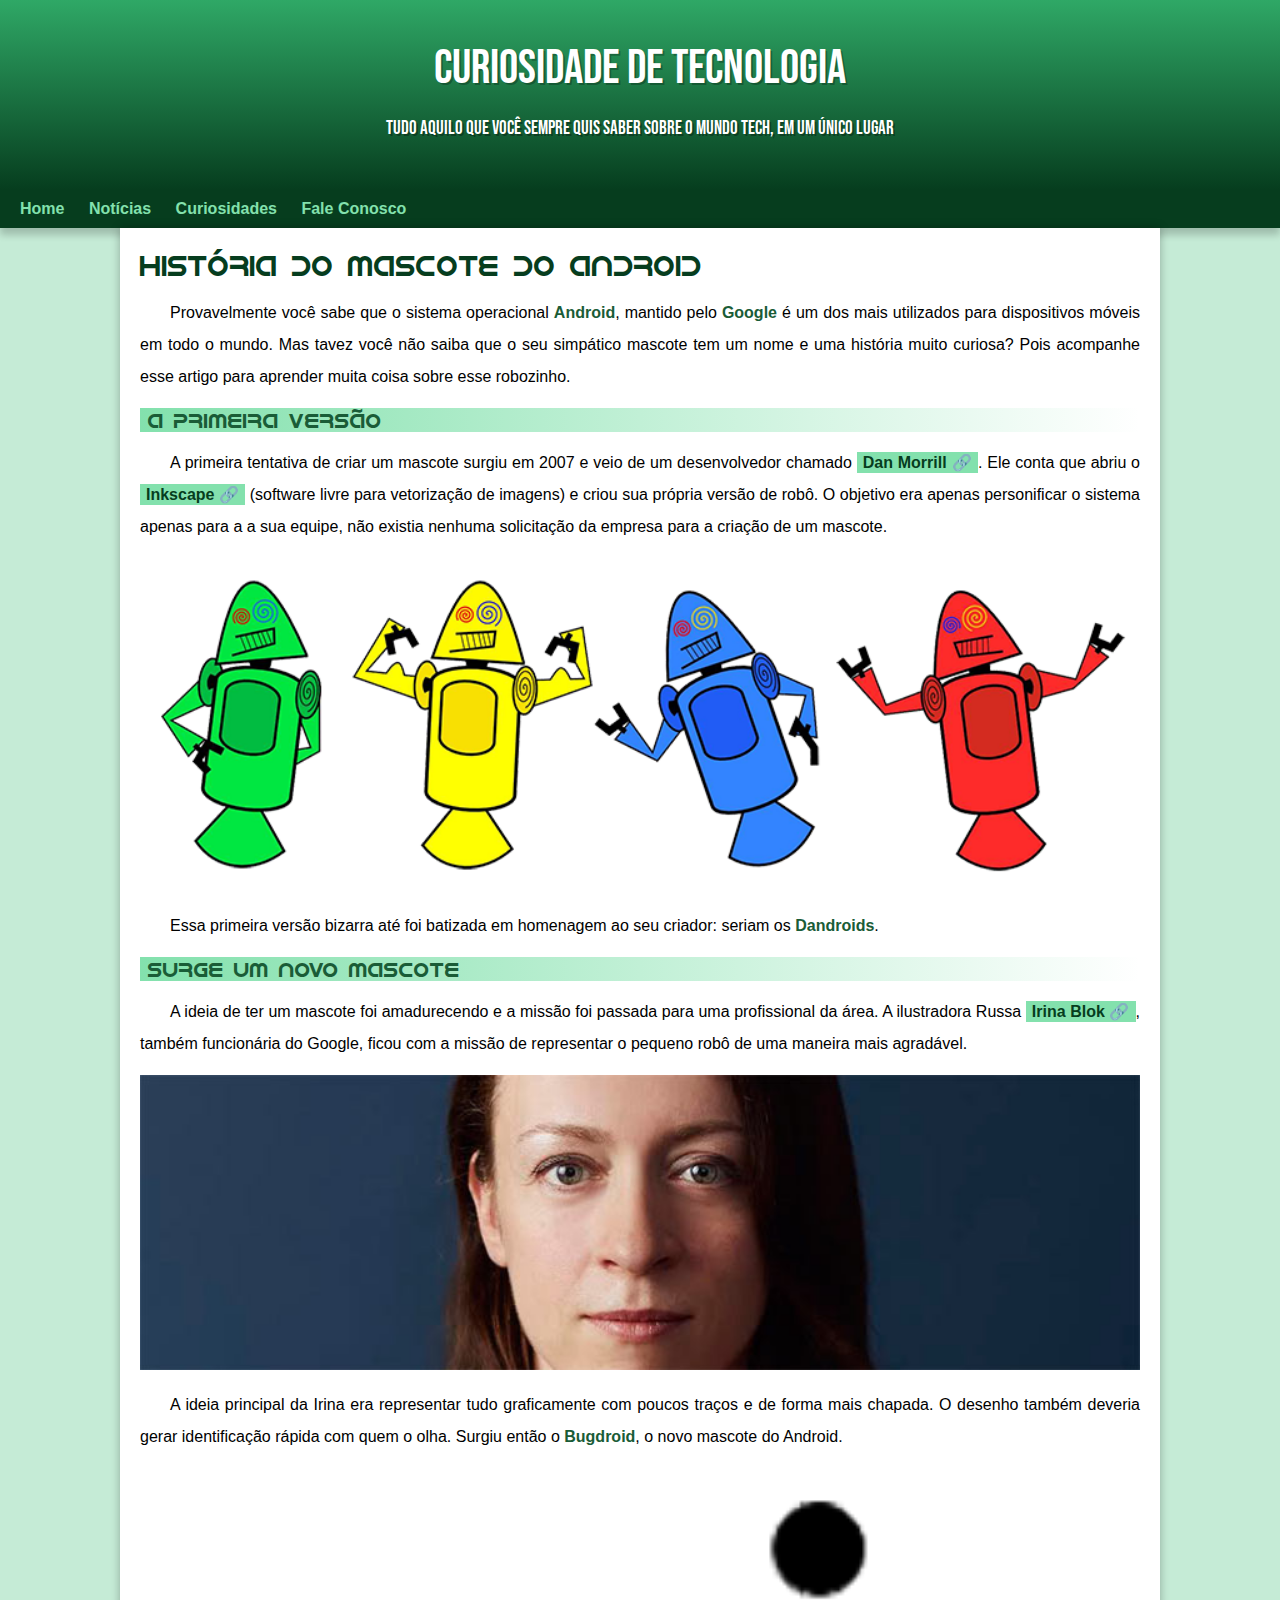
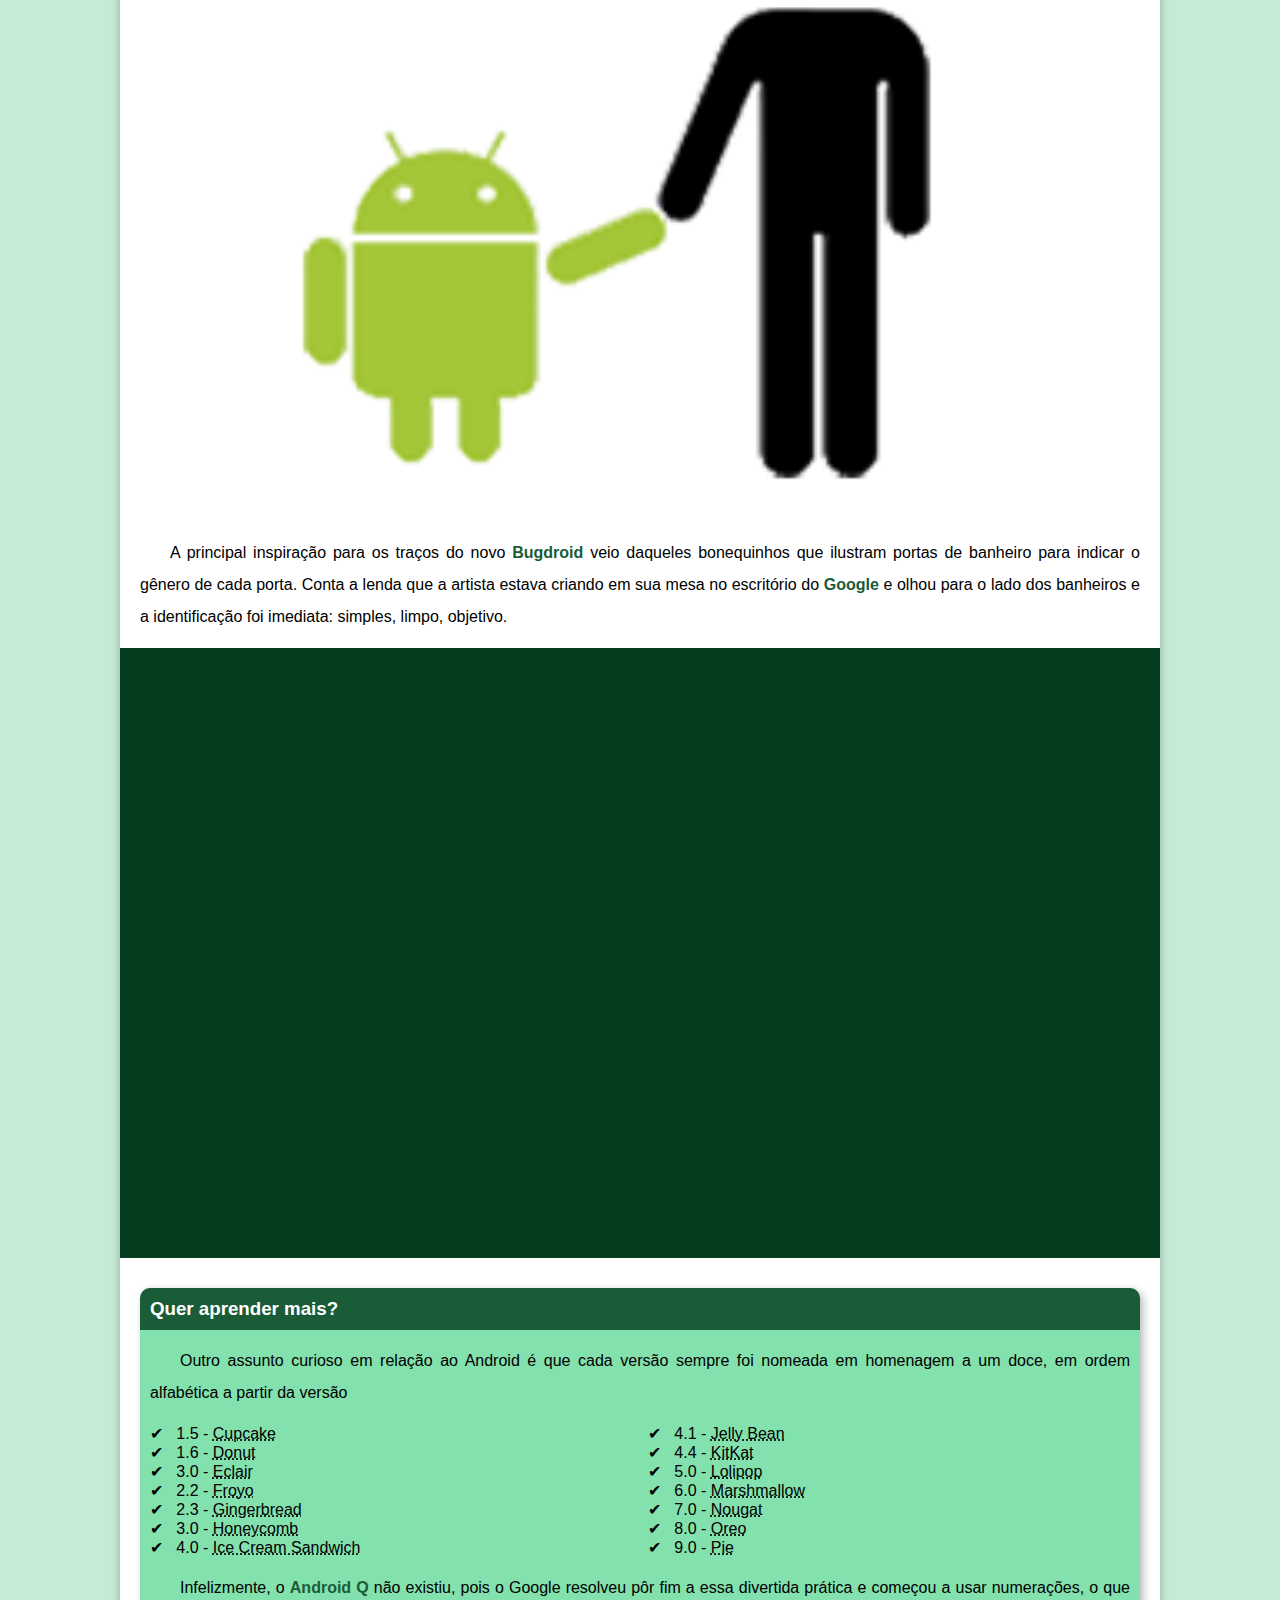
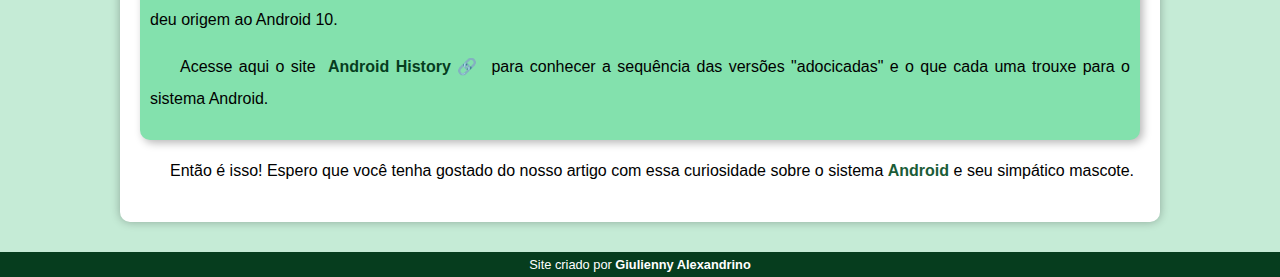
==== desafio010/android.html @ 78c9461e "Initial commit" ====
<!DOCTYPE html>
<html lang="Pt-br">
<head>
    <meta charset="UTF-8">
    <meta http-equiv="X-UA-Compatible" content="IE=edge">
    <meta name="viewport" content="width=device-width, initial-scale=1.0">
    <title>Como surgiu o mascote do Android</title>
    <link rel="shortcut icon" href="imagens/favicon.ico" type="image/x-icon">
    <link rel="stylesheet" href="estilo/style.css">
</head>
<body>
    <header>
        <h1>Curiosidade de Tecnologia</h1>
        <p>Tudo aquilo que você sempre quis saber sobre o mundo Tech, em um único lugar</p>
    </header>
    <nav>
        <a href="#">Home</a>
        <a href="#">Notícias</a>
        <a href="#">Curiosidades</a>
        <a href="#">Fale Conosco</a>
    </nav>
    <main>
        <article>
            <h1>
                História do Mascote do Android
            </h1>

            <p>
                Provavelmente você sabe que o sistema operacional <strong>Android</strong>, mantido pelo <strong>Google</strong> é um dos mais utilizados para dispositivos móveis em todo o mundo. Mas tavez você não saiba que o seu simpático mascote tem um nome e uma história muito curiosa? Pois acompanhe esse artigo para aprender muita coisa sobre esse robozinho.
            </p>

            <h2>
                A primeira versão
            </h2>

            <p>
                A primeira tentativa de criar um mascote surgiu em 2007 e veio de um desenvolvedor chamado <a href="https://androidcommunity.com/dan-morrill-shows-us-the-android-mascot-that-almost-was-20130103/" target="_blank" class="externo">Dan Morrill</a>. Ele conta que abriu o <a href="https://inkscape.org/pt-br/" target="_blank" class="externo">Inkscape</a> (software livre para vetorização de imagens) e criou sua própria versão de robô. O objetivo era apenas personificar o sistema apenas para a a sua equipe, não existia nenhuma solicitação da empresa para a criação de um mascote.
            </p>

            <picture>
                <source media="(max-width: 670px)" srcset="imagens/dan-droids-pq.png">
                <img src="imagens/dan-droids.png" alt="Primeiro mascote do Android">
            </picture>

            <p>
                Essa primeira versão bizarra até foi batizada em homenagem ao seu criador: seriam os <strong>Dandroids</strong>.
            </p>

            <h2>
                Surge um novo mascote
            </h2>

            <p>
                A ideia de ter um mascote foi amadurecendo e a missão foi passada para uma profissional da área. A ilustradora Russa <a href="https://www.irinablok.com/android" target="_blank" class="externo">Irina Blok</a>, também funcionária do Google, ficou com a missão de representar o pequeno robô de uma maneira mais agradável.
            </p>

            <picture>
                <source media="(max-width: 670px)" srcset="imagens/irina-blok-pq.jpg">
                <img src="imagens/irina-blok.jpg" alt="Irina Block, criadora do Bugdroid">
            </picture>

            <p>
                A ideia principal da Irina era representar tudo graficamente com poucos traços e de forma mais chapada. O desenho também deveria gerar identificação rápida com quem o olha. Surgiu então o <strong>Bugdroid</strong>, o novo mascote do Android.
            </p>

            <picture>
                <source media="(max-widht: 500px)" srcset="imagens/bugdroid.png">
                <img src="imagens/bugdroid.png" classe="pequena" alt="Bugdroid">
            </picture>

            <p>
                A principal inspiração para os traços do novo <strong>Bugdroid</strong> veio daqueles bonequinhos que ilustram portas de banheiro para indicar o gênero de cada porta. Conta a lenda que a artista estava criando em sua mesa no escritório do <strong>Google</strong> e olhou para o lado dos banheiros e a identificação foi imediata: simples, limpo, objetivo.
            </p>

            <div class="video">
                <iframe width="560" height="315" src="https://www.youtube.com/embed/l2UDgpLz20M" title="YouTube video player" frameborder="0" allow="accelerometer; autoplay; clipboard-write; encrypted-media; gyroscope; picture-in-picture" allowfullscreen></iframe>
            </div>
            
            <aside>
                <h3>
                    Quer aprender mais?
                </h3>

                <p>
                    Outro assunto curioso em relação ao Android é que cada versão sempre foi nomeada em homenagem a um doce, em ordem alfabética a partir da versão
                </p>

                <ul>
                    <li>
                        1.5 - <abbr title="Bolo de Copo">Cupcake</abbr>
                    </li>
                    <li>
                        1.6 - <abbr title="Rosquinha">Donut</abbr>
                    </li>
                    <li>
                        3.0 - <abbr title="Bomba">Eclair</abbr>
                    </li>
                    <li>
                        2.2 - <abbr title="Iorgute Congelado">Froyo</abbr>
                    </li>
                    <li>
                        2.3 - <abbr title="Biscoito de Gengibre">Gingerbread</abbr>
                    </li>
                    <li>
                        3.0 - <abbr title="Favo de Mel">Honeycomb</abbr>
                    </li>
                    <li>
                        4.0 - <abbr title="Sanduíche de Sorvete">Ice Cream Sandwich</abbr>
                    </li>
                    <li>
                        4.1 - <abbr title="Jujuba">Jelly Bean</abbr>
                    </li>
                    <li>
                        4.4 - <abbr title="KitKat">KitKat</abbr>
                    </li>
                    <li>
                        5.0 - <abbr title="Pirulito">Lolipop</abbr>
                    </li>
                    <li>
                        6.0 - <abbr title="Marshmallow">Marshmallow</abbr>
                    </li>
                    <li>
                        7.0 - <abbr title="Torrone">Nougat</abbr>
                    </li>
                    <li>
                        8.0 - <abbr title="Oreo">Oreo</abbr>
                    </li>
                    <li>
                        9.0 - <abbr title="Torta">Pie</abbr>
                    </li>
                </ul>

                <p>
                    Infelizmente, o <strong>Android Q</strong> não existiu, pois o Google resolveu pôr fim a essa divertida prática e começou a usar numerações, o que deu origem ao Android 10.
                </p>

                    <p>
                        Acesse aqui o site <a href="https://www.android.com/intl/en_uk/" target="_blank" class="externo">Android History</a> para conhecer a sequência das versões "adocicadas" e o que cada uma trouxe para o sistema Android.
                    </p>
                
            </aside>
            

            <p>
                Então é isso! Espero que você tenha gostado do nosso artigo com essa curiosidade sobre o sistema <strong>Android</strong> e seu simpático mascote.
            </p>
        </article>
    </main>
    <footer>
        <p>Site criado por <a href="https://github.com/Giulienny" target="_blank">Giulienny Alexandrino</a></p>
    </footer>
</body>
</html>
---- desafio010/estilo/style.css ----
@charset "UTF-8";

@import url('https://fonts.googleapis.com/css2?family=Bebas+Neue&display=swap');

@font-face {
    font-family: 'Android';
    src: url('../fontes/idroid.otf') format('opentype');
    font-weight: normal;

}

/*
#c5ebd6
#83e1ad
#3ddc84
#2fa866
#1a5c37
#063d1e
*/



:root{
    --cor0: #c5ebd6;
    --cor1: #83e1ad;
    --cor2: #3ddc84;
    --cor3: #2fa866;
    --cor4: #1a5c37;
    --cor5: #063d1e;

    --fonte-padrao: Arial, Verdana, Helvetica, sans-serif;
    --fonte-destaque: 'Bebas Neue', cursive;
    --fonte-android: 'Android', cursive;
}

* { 
    margin: 0px;
    padding: 0px;
}

body {
    background-color: var(--cor0);
    font-family: var(--fonte-padrao);
}

a.externo:after {
    content: "\00a0\1F517";
}

header {
    background-image: linear-gradient(to bottom, var(--cor3), var(--cor5));
    min-height: 150px;
    text-align: center;
    padding-top: 40px;

}

header > h1 {
    color: white;
    font-family: var(--fonte-destaque);
    font-size: 3em;
    font-weight: normal;
    margin-bottom: 20px;
    text-shadow: 2px 2px 0px rgba(0, 0, 0, 0.267);
}

header > p {
    font-family: var(--fonte-destaque);
    font-size: 1.2em;
    color: white;
    max-width: 600px;
    padding-right: 10px;
    padding-left: 10px;
    margin: auto;
    margin-bottom: 30px;
    text-shadow: 2px 2px 0px rgba(0, 0, 0, 0.315);

}

nav {
    background-color: var(--cor5);
    padding: 10px;
    box-shadow: 0px 7px 7px rgba(0, 0, 0, 0.192);
}

nav > a {
    color: var(--cor1);
    padding: 10px;
    border-radius: 5px;
    text-decoration: none;
    font-weight: bold; 
    transition-duration: 0.5s;   
}

nav > a:hover {
    background-color: var(--cor3);
    color: var(--cor5);
}

main {
    background-color: white;
    min-width: 300px;
    max-width: 1000px;
    margin: auto;
    margin-bottom: 30px;
    padding: 20px;
    box-shadow: 0px 0px 10px rgba(0, 0, 0, 0.288);
    border-bottom-left-radius: 10px;
    border-bottom-right-radius: 10px;
}

main h1 {
    color: var(--cor5);
    font-family: var(--fonte-android);
    font-weight: normal;
    font-size: 1.8em;
}

main h2 {
    font-family: var(--fonte-android);
    color: var(--cor4);
    font-size: 1.3em;
    font-weight: normal;
    background-image: linear-gradient(to right, var(--cor1), transparent);
    text-indent: 8px;
    }

main p {
    margin: 15px 0px;
    text-align: justify;
    text-indent: 30px;
    font-size: 1em;
    line-height: 2em;
}

main strong {
    color: var(--cor4);
    font-weight: bold;
}

main a {
    text-decoration: none;
    font-weight: bold;
    color: var(--cor5);
    background-color: var(--cor1);
    padding: 2px 6px;
}

main a:hover {
    text-decoration: underline;
    color: var(--cor4);
}

main img {
    width: 100%;
}

main img.pequena {
    max-width: 350px;
    display: block;
    margin: auto;
}

div.video {
    background-color: var(--cor5);
    margin: 0px -20px 30px -20px;
    padding: 20px;
    padding-bottom: 59%;
    position: relative;
}

div.video > iframe {
    position: absolute;
    top: 5%;
    left: 5%;
    width: 90%;
    height: 90%;
}

aside {
    background-color: var(--cor1);
    padding: 10px;
    border-radius: 10px;
    box-shadow: 3px 3px 8px rgba(0, 0, 0, 0.281);
}

aside > h3 {
    background-color: var(--cor4);
    color: white;
    padding: 10px;
    margin: -10px -10px 0px -10px;
    border-radius: 10px 10px 0px 0px;
}

aside > ul {
    list-style-type: "\2714\00a0\00a0";
    list-style-position: inside;
    columns: 2;
}

footer {
    background-color: var(--cor5);
    color: white;
    text-align: center;
    font-size: 0.8em;
    padding: 5px;
}

footer a {
    color: white;
    font-weight: bolder;
    text-decoration: none;
}

footer a:hover {
    text-decoration: underline;
    color: var(--cor1);
}
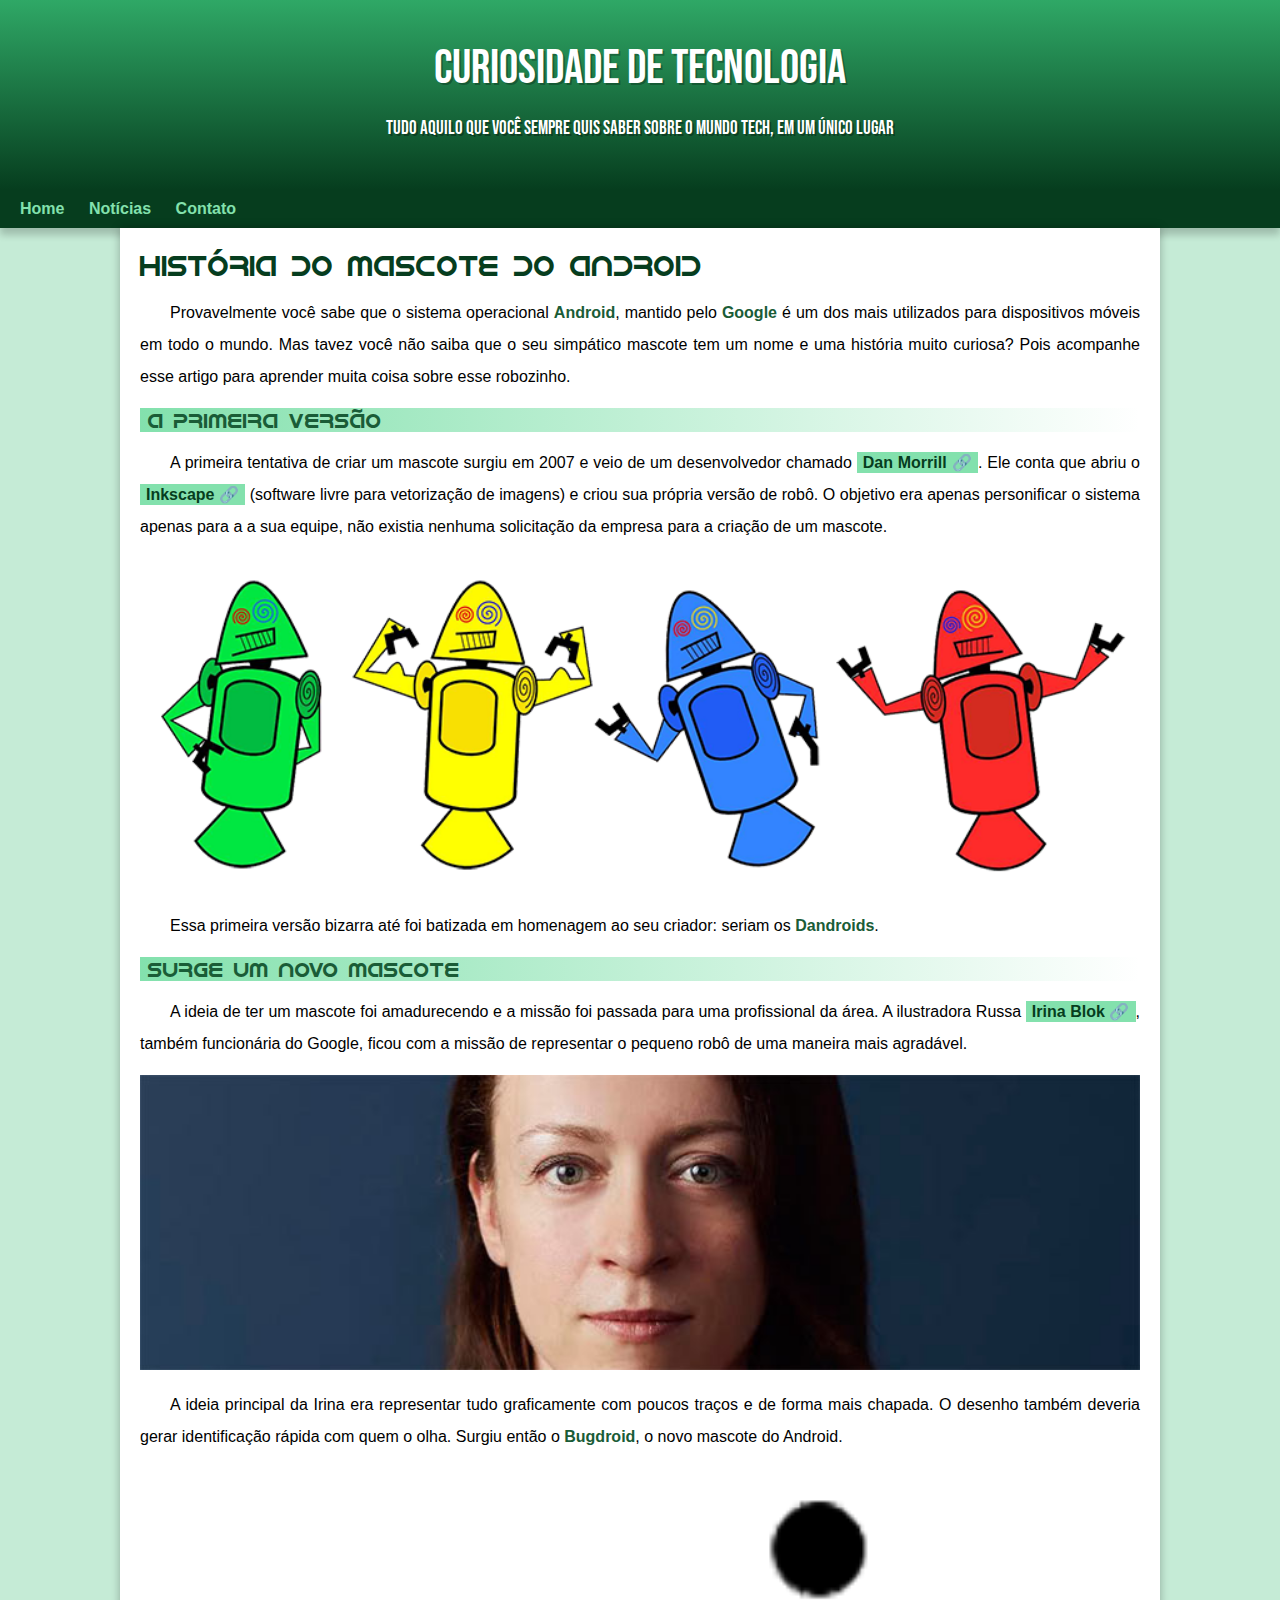
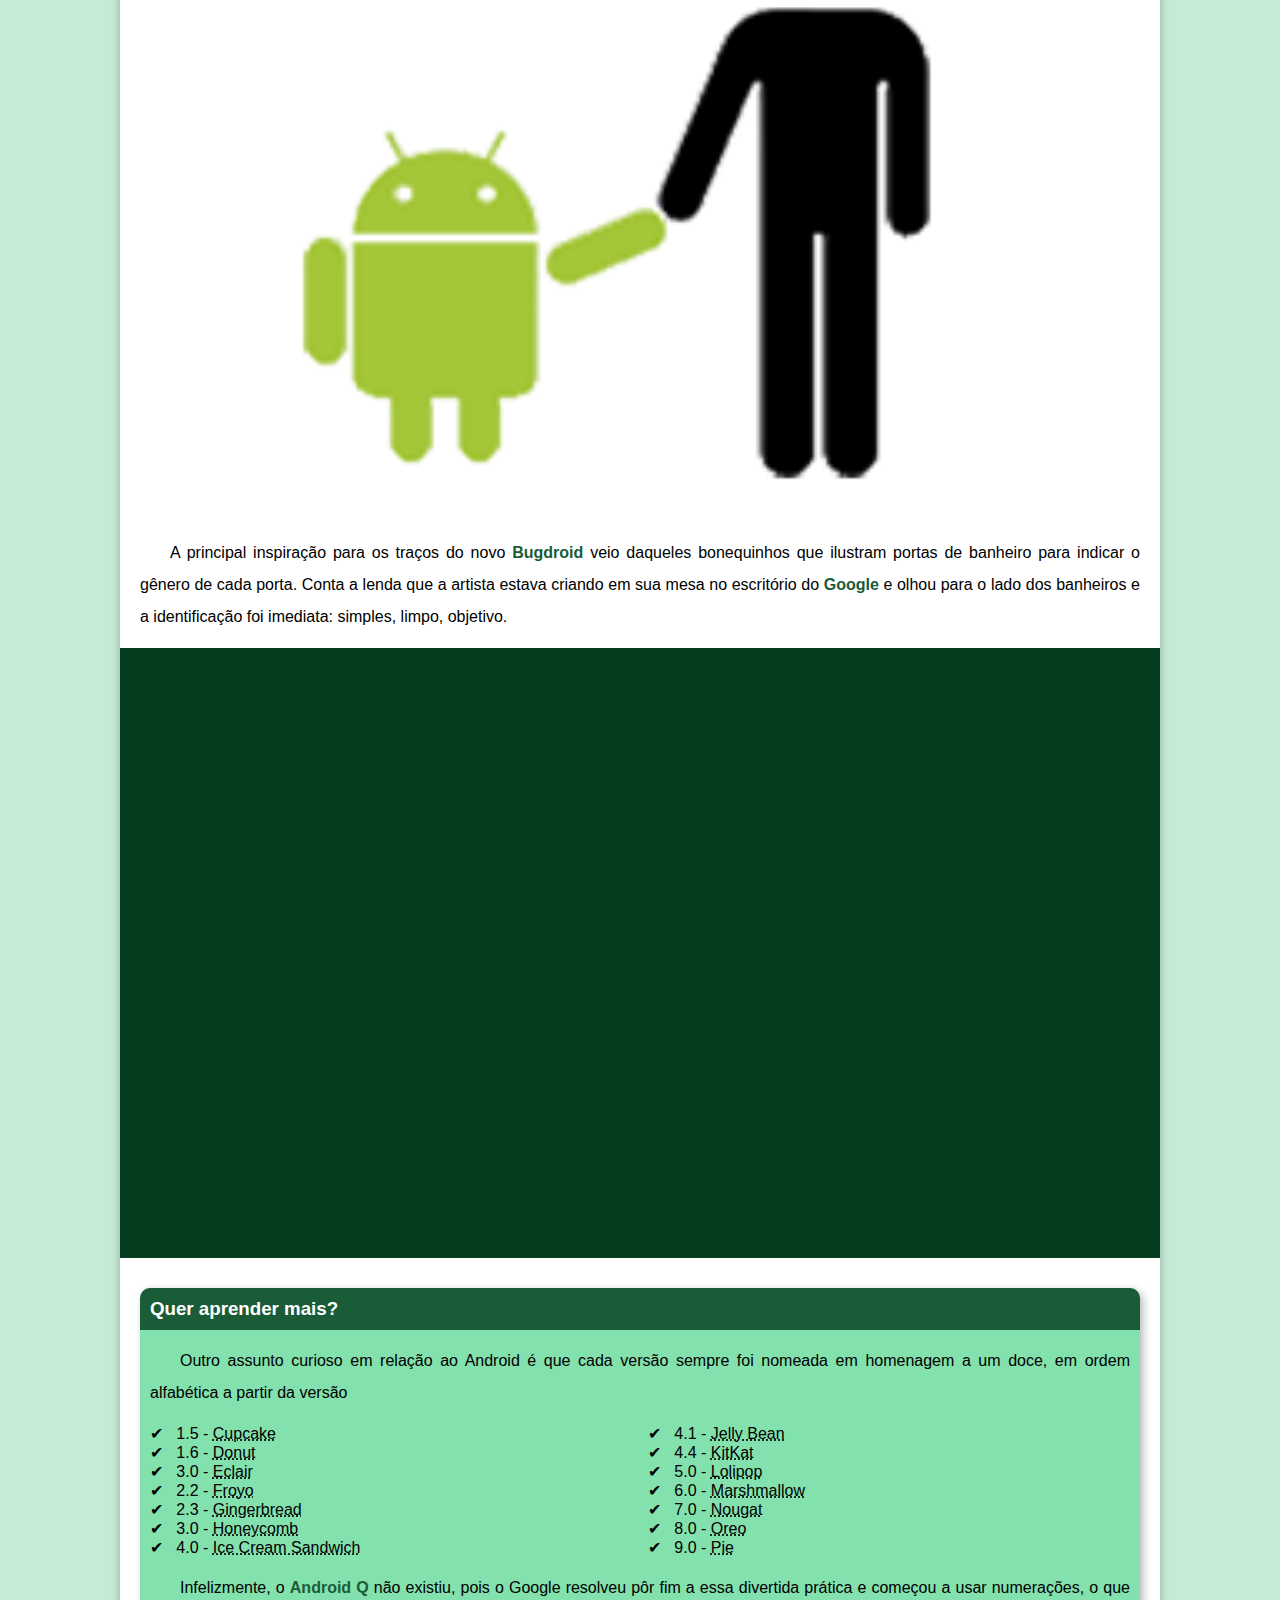
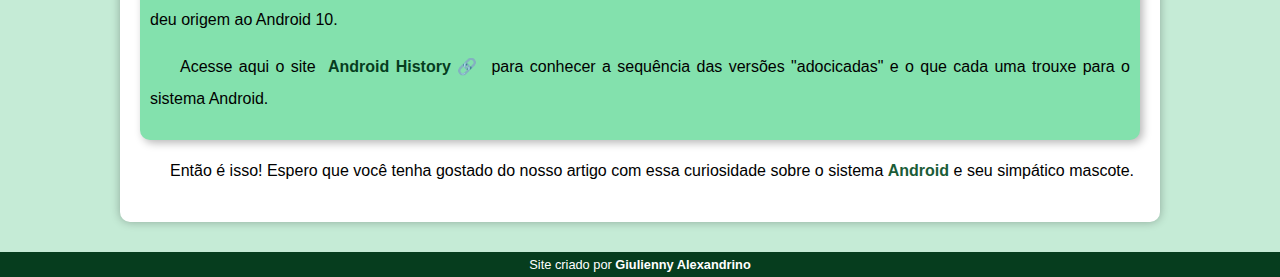
==== commit c7a08f68: "problema de padding corrigido" ====
--- a/desafio010/android.html
+++ b/desafio010/android.html
@@ -16,8 +16,7 @@
     <nav>
         <a href="#">Home</a>
         <a href="#">Notícias</a>
-        <a href="#">Curiosidades</a>
-        <a href="#">Fale Conosco</a>
+        <a href="#">Contato</a>
     </nav>
     <main>
         <article>
--- a/desafio010/estilo/style.css
+++ b/desafio010/estilo/style.css
@@ -72,7 +72,7 @@
     padding-right: 10px;
     padding-left: 10px;
     margin: auto;
-    margin-bottom: 30px;
+    padding-bottom: 30px;
     text-shadow: 2px 2px 0px rgba(0, 0, 0, 0.315);
 
 }
